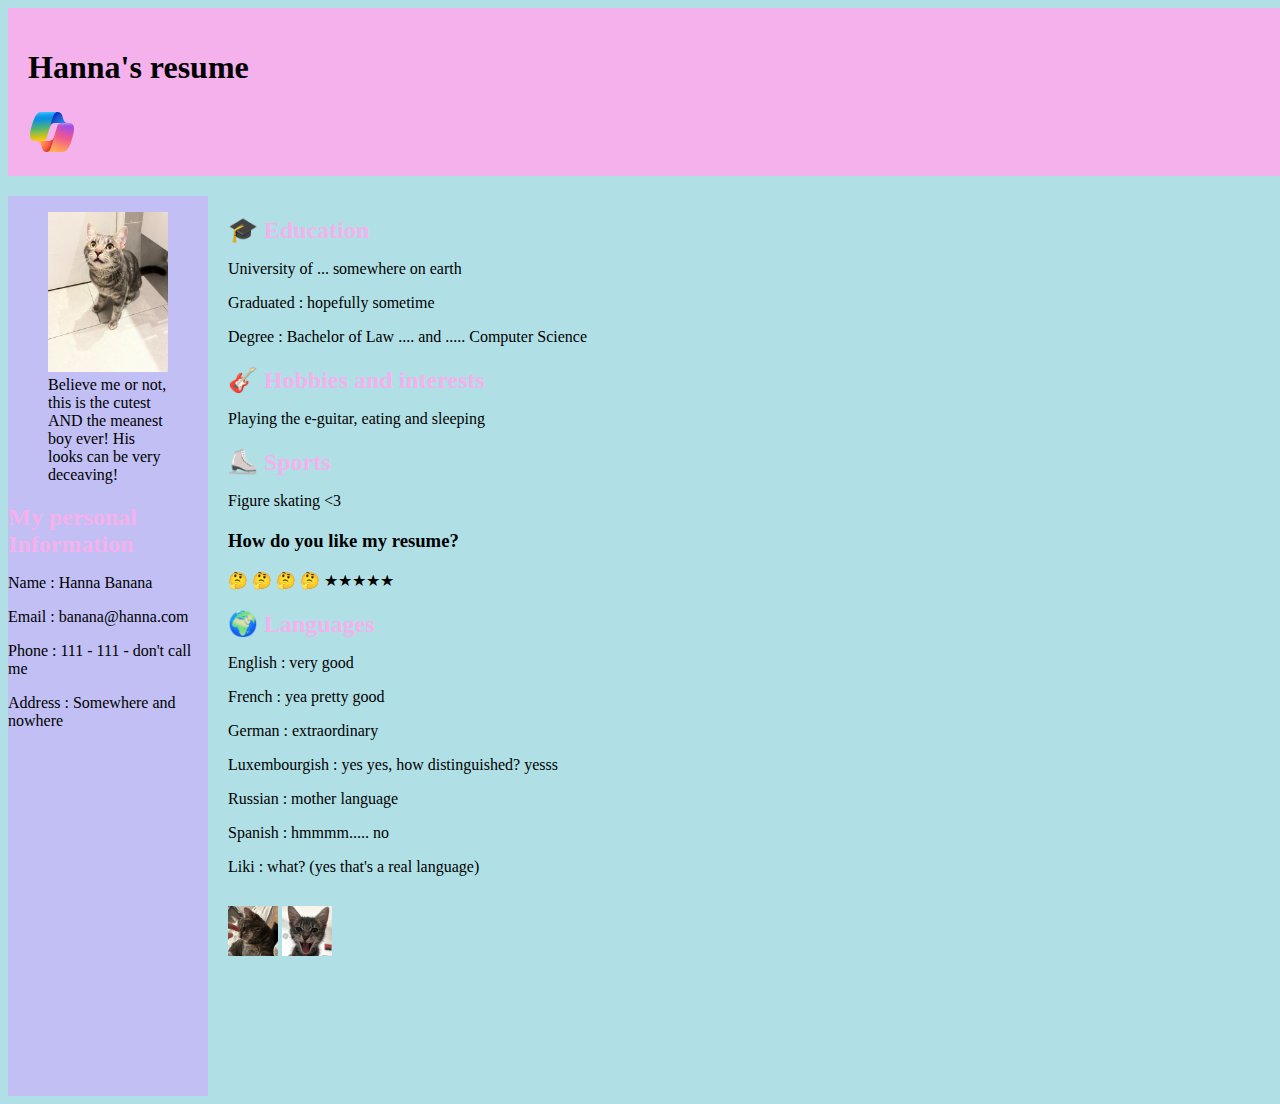
==== index.html @ fabd3864 "Update index.html" ====
<!DOCTYPE html>
<html lang="en">

<head>
  <meta charset="utf-8">
  <meta name="viewport" content="width=device-width">
  <title>Hanna's Resume</title>
  <link rel="stylesheet" href="CSS/style.css">
</head>

<body style="background-color:powderblue;">
  <header>
    <h1>Hanna's resume</h1>
    <img src="./images/Microsoft_365_Copilot_Icon.svg">
  </header>
  <div class="conteneur">
    <div class="photo-wrapper">
      <figure class="photo">
        <img src="./IMG_6447.jpg" alt="Your photo">
        <figcaption>Believe me or not, this is the cutest AND the meanest boy ever!
          His looks can be very deceaving!</figcaption>
      </figure>
      <div class="section">
        <h2>My personal Information</h2>
        <p>Name : Hanna Banana</p>
        <p>Email : banana@hanna.com</p>
        <p>Phone : 111 - 111 - don't call me </p>
        <p>Address : Somewhere and nowhere</p>
      </div>
    </div>
    <div class="cv-sections">
      <div class="section">
        <h2><span role="img" aria-label="Education">🎓</span> Education</h2>
        <!-- Add your education here -->
        <p>University of ... somewhere on earth</p>
        <p>Graduated : hopefully sometime</p>
        <p>Degree : Bachelor of Law .... and ..... Computer Science</p>
      </div>

      <div class="section">
        <h2><span role="img" aria-label="Leisure">🎸</span> Hobbies and interests</h2>
        <p>Playing the e-guitar, eating and sleeping </p>
      </div>

      <div class="section">
        <h2><span role="img" aria-label="Sports">⛸️</span> Sports</h2>
        <p>Figure skating <3 </p>
      </div>

      <div class="section skills">
        <h3><span role="img" aria-label="Programming Languages"></span> How do you like my resume?</h3>
        <p><span class="skill-name">🤔 🤔 🤔 🤔</span> <span class="stars">&starf;&starf;&starf;&starf;&starf;</span></p>
      </div>
      <div class="section">
        <h2><span role="img" aria-label="Languages">🌍</span> Languages</h2>
        <!-- Add your languages here -->
        <p>English : very good</span>
        <p>French : yea pretty good</p>
        <p>German : extraordinary</p>
        <p>Luxembourgish : yes yes, how distinguished? yesss</p>
        <p>Russian : mother language</p>
        <p>Spanish : hmmmm..... no</p>
        <p>Liki : what? (yes that's a real language)</p>
      </div>
      <div class="section pics">
    <img src="cuteee.jpg" class="header-image">
    <img src="mybaby.jpg" class="header-image">
      </div>
    </div>
  </div>
</body>

</html>
---- CSS/style.css ----
@import 'variables.css';

/* rest of your CSS code */
body {
  font-family: Copperplate, Papyrus, fantasy;
}

body {
  display: flex;
  flex-direction: column;
  width: 100%;
  box-sizing: border-box;
}

.conteneur {
  display: flex;
  justify-content: center;
  gap: var(--gap);
  width: 100%;
  min-height: 100vh;
}

.catlogo {
flex: 0 0 200px;
  height : 100vh;
}

.photo-wrapper {
  background-color: rgb(193, 191, 244);
  position: sticky;
  top: 0;
  flex: 0 0 200px;
  height: 100vh;
}

.photo img,
.conteneur .cv-sections {
  width: 100%;
}

.section {
  margin-bottom: 20px;
}

.section h2 {
  color: #f4b1eb;
  margin-bottom: 10px;
}

header {
  display:flex;
  flex-direction:column;
  justify-content: right;
  align-items: start;
  background-color: #f4b1eb;
  padding: 20px;
  text-align: center;
  margin-bottom: 20px;
} 

.header-image {
  width: 50px;
  height: auto;
  margin-top: 10px;

.header-image: first-child {
  position: absolute;
  left: 1px;
  top: 50%;
}

.header-image: last-child {
  position: absolute;
  right: 1px;
  top: 50%;
}

header h1 {
  margin: 0;
  color: powderblue;
}

.skills p {
  display: flex;
  justify-content: space-between;
  align-items: center;
  width: 30%;
}

.stars {
  color: var(--star-color);
  font-size: 1.5em;
  cursor: pointer;
  transition: color 0.3s;
}

.stars {
  background: linear-gradient(to right, var(--star-hover-color) 50%, var(--star-color) 50%);
  background-size: 200% 100%;
  background-position: 100% 0;
  -webkit-background-clip: text;
  background-clip: text;
  -webkit-text-fill-color: transparent;
  transition: background-position 0.8s;
}

.skills p:hover .stars {
  background-position: 0 0;
}



@media (max-width: 450px) {

  .conteneur {
    display: block;
    width: 100%;
    min-height: 100vh;
  }

  .photo-wrapper {
    position: static;
    height: auto;
  }

  .conteneur .cv-sections,
  .section,
  p {
    width: 100%;
  }
}
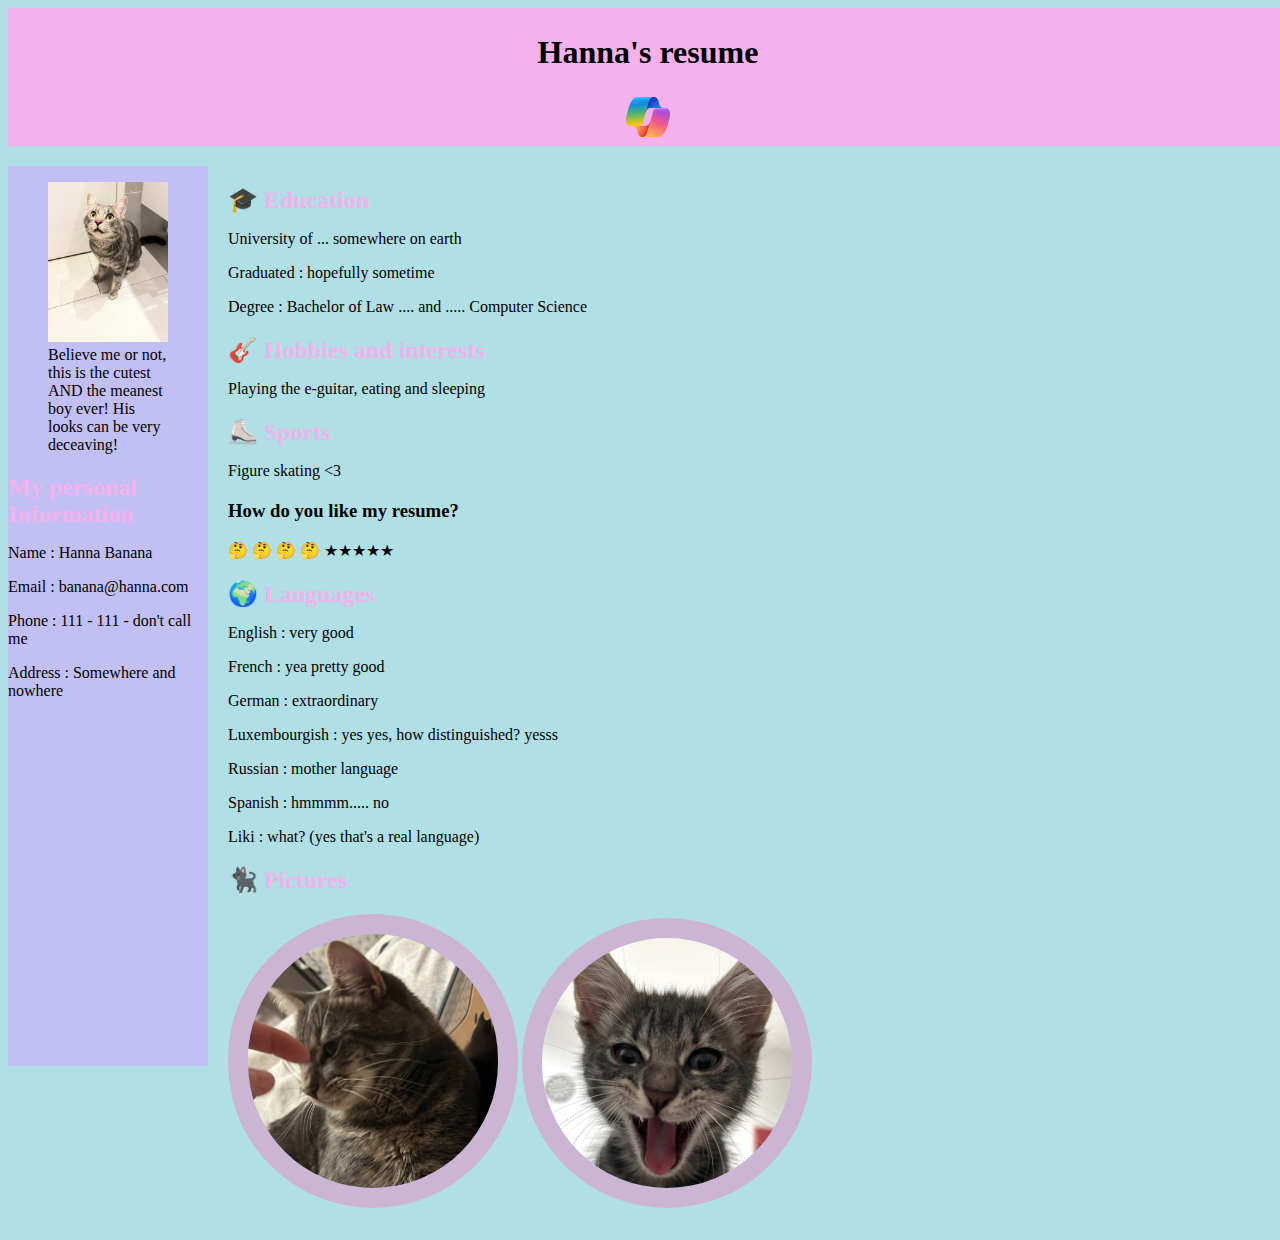
==== commit 833ec015: "Update index.html" ====
--- a/index.html
+++ b/index.html
@@ -63,8 +63,9 @@
         <p>Liki : what? (yes that's a real language)</p>
       </div>
       <div class="section pics">
-    <img src="cuteee.jpg" class="header-image">
-    <img src="mybaby.jpg" class="header-image">
+        <h2><span role="img" aria-label="Some pictures">🐈‍⬛</span> Pictures</h2>
+        <img src="cuteee.jpg" class="header-image">
+        <img src="mybaby.jpg" class="header-image">
       </div>
     </div>
   </div>
--- a/CSS/style.css
+++ b/CSS/style.css
@@ -50,18 +50,20 @@
 header {
   display:flex;
   flex-direction:column;
-  justify-content: right;
-  align-items: start;
+  justify-content: center;
+  align-items: center;
   background-color: #f4b1eb;
-  padding: 20px;
+  padding: 5px;
   text-align: center;
   margin-bottom: 20px;
 } 
 
 .header-image {
-  width: 50px;
+  width: 250px;
   height: auto;
   margin-top: 10px;
+  border: 20px solid rgb(204, 180, 213);
+  border-radius: 20pc;
 
 .header-image: first-child {
   position: absolute;
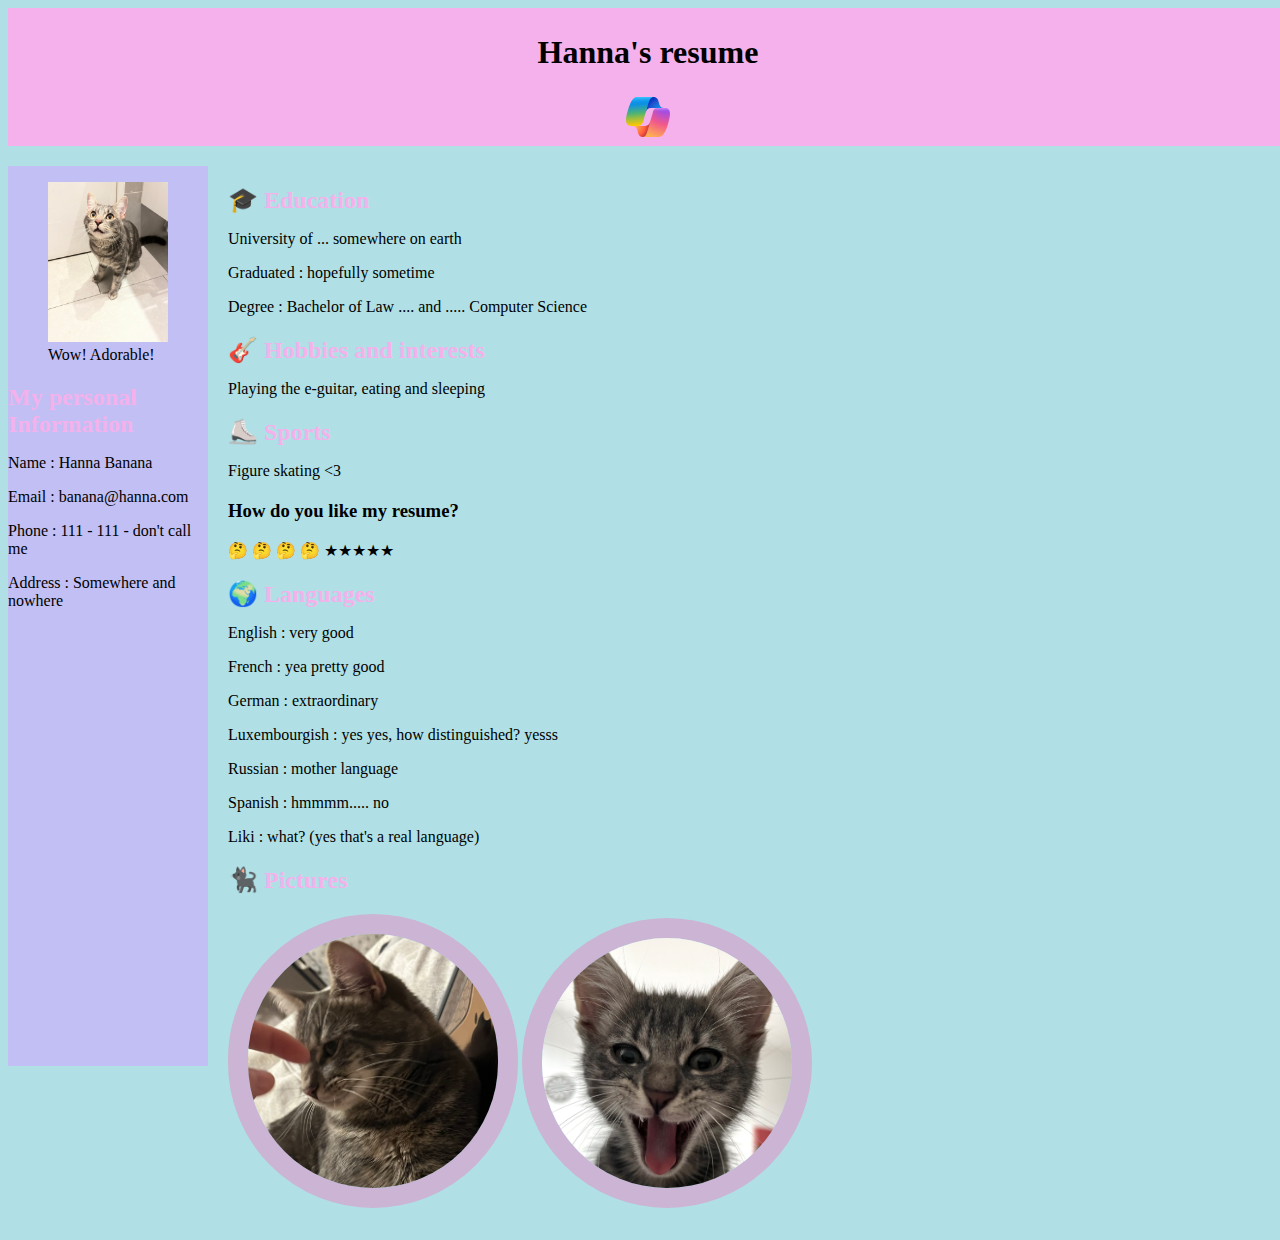
==== commit b254cb7c: "Update index.html" ====
--- a/index.html
+++ b/index.html
@@ -17,8 +17,7 @@
     <div class="photo-wrapper">
       <figure class="photo">
         <img src="./IMG_6447.jpg" alt="Your photo">
-        <figcaption>Believe me or not, this is the cutest AND the meanest boy ever!
-          His looks can be very deceaving!</figcaption>
+        <figcaption>Wow! Adorable!</figcaption>
       </figure>
       <div class="section">
         <h2>My personal Information</h2>
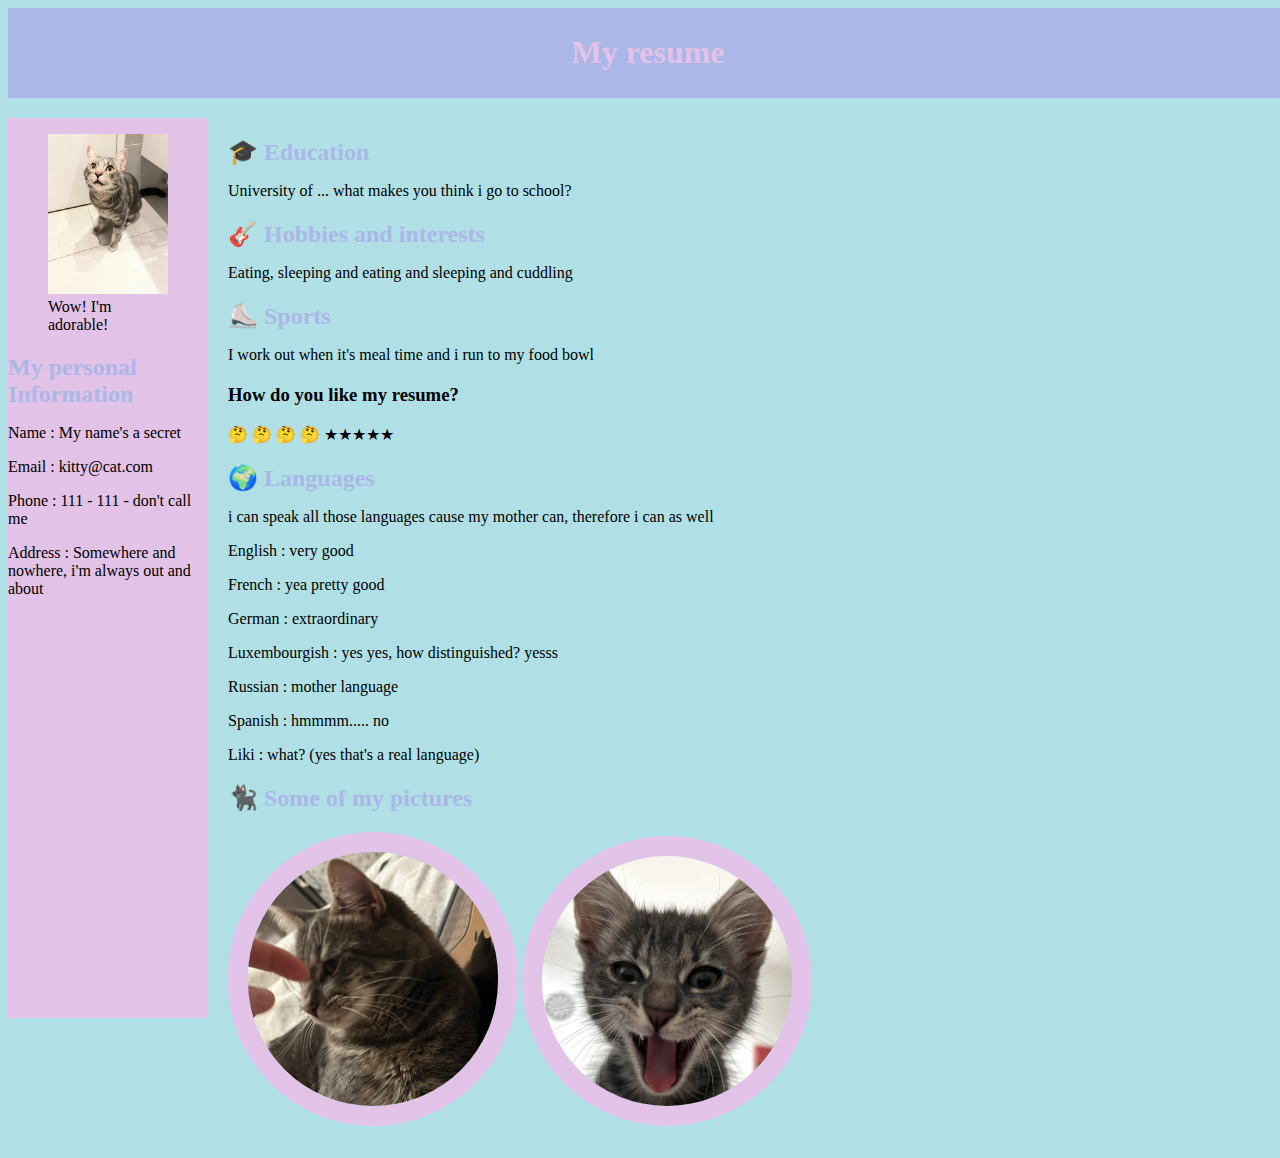
==== commit 9dacba92: "Update index.html" ====
--- a/index.html
+++ b/index.html
@@ -4,55 +4,53 @@
 <head>
   <meta charset="utf-8">
   <meta name="viewport" content="width=device-width">
-  <title>Hanna's Resume</title>
+  <title>My Resume</title>
   <link rel="stylesheet" href="CSS/style.css">
 </head>
 
 <body style="background-color:powderblue;">
   <header>
-    <h1>Hanna's resume</h1>
-    <img src="./images/Microsoft_365_Copilot_Icon.svg">
+    <h1>My resume</h1>
   </header>
   <div class="conteneur">
     <div class="photo-wrapper">
       <figure class="photo">
-        <img src="./IMG_6447.jpg" alt="Your photo">
-        <figcaption>Wow! Adorable!</figcaption>
+        <img src="./IMG_6447.jpg" alt="My photo">
+        <figcaption>Wow! I'm adorable!</figcaption>
       </figure>
       <div class="section">
         <h2>My personal Information</h2>
-        <p>Name : Hanna Banana</p>
-        <p>Email : banana@hanna.com</p>
+        <p>Name : My name's a secret</p>
+        <p>Email : kitty@cat.com</p>
         <p>Phone : 111 - 111 - don't call me </p>
-        <p>Address : Somewhere and nowhere</p>
+        <p>Address : Somewhere and nowhere, i'm always out and about</p>
       </div>
     </div>
     <div class="cv-sections">
       <div class="section">
         <h2><span role="img" aria-label="Education">🎓</span> Education</h2>
         <!-- Add your education here -->
-        <p>University of ... somewhere on earth</p>
-        <p>Graduated : hopefully sometime</p>
-        <p>Degree : Bachelor of Law .... and ..... Computer Science</p>
+        <p>University of ... what makes you think i go to school?</p>
       </div>
 
       <div class="section">
         <h2><span role="img" aria-label="Leisure">🎸</span> Hobbies and interests</h2>
-        <p>Playing the e-guitar, eating and sleeping </p>
+        <p>Eating, sleeping and eating and sleeping and cuddling</p>
       </div>
 
       <div class="section">
         <h2><span role="img" aria-label="Sports">⛸️</span> Sports</h2>
-        <p>Figure skating <3 </p>
+        <p>I work out when it's meal time and i run to my food bowl </p>
       </div>
 
       <div class="section skills">
-        <h3><span role="img" aria-label="Programming Languages"></span> How do you like my resume?</h3>
+        <h3><span role="img" aria-label="Question"></span> How do you like my resume?</h3>
         <p><span class="skill-name">🤔 🤔 🤔 🤔</span> <span class="stars">&starf;&starf;&starf;&starf;&starf;</span></p>
       </div>
       <div class="section">
         <h2><span role="img" aria-label="Languages">🌍</span> Languages</h2>
         <!-- Add your languages here -->
+        <p> i can speak all those languages cause my mother can, therefore i can as well</p>
         <p>English : very good</span>
         <p>French : yea pretty good</p>
         <p>German : extraordinary</p>
@@ -62,7 +60,7 @@
         <p>Liki : what? (yes that's a real language)</p>
       </div>
       <div class="section pics">
-        <h2><span role="img" aria-label="Some pictures">🐈‍⬛</span> Pictures</h2>
+        <h2><span role="img" aria-label="Some pictures">🐈‍⬛</span> Some of my pictures</h2>
         <img src="cuteee.jpg" class="header-image">
         <img src="mybaby.jpg" class="header-image">
       </div>
--- a/CSS/style.css
+++ b/CSS/style.css
@@ -26,7 +26,7 @@
 }
 
 .photo-wrapper {
-  background-color: rgb(193, 191, 244);
+  background-color: rgb(226, 194, 230);
   position: sticky;
   top: 0;
   flex: 0 0 200px;
@@ -43,7 +43,7 @@
 }
 
 .section h2 {
-  color: #f4b1eb;
+  color: #abb7e8;
   margin-bottom: 10px;
 }
 
@@ -52,7 +52,8 @@
   flex-direction:column;
   justify-content: center;
   align-items: center;
-  background-color: #f4b1eb;
+  background-color: #abb7e8;
+  color: rgb(226, 194, 230);
   padding: 5px;
   text-align: center;
   margin-bottom: 20px;
@@ -62,7 +63,7 @@
   width: 250px;
   height: auto;
   margin-top: 10px;
-  border: 20px solid rgb(204, 180, 213);
+  border: 20px solid rgb(226, 194, 230);
   border-radius: 20pc;
 
 .header-image: first-child {
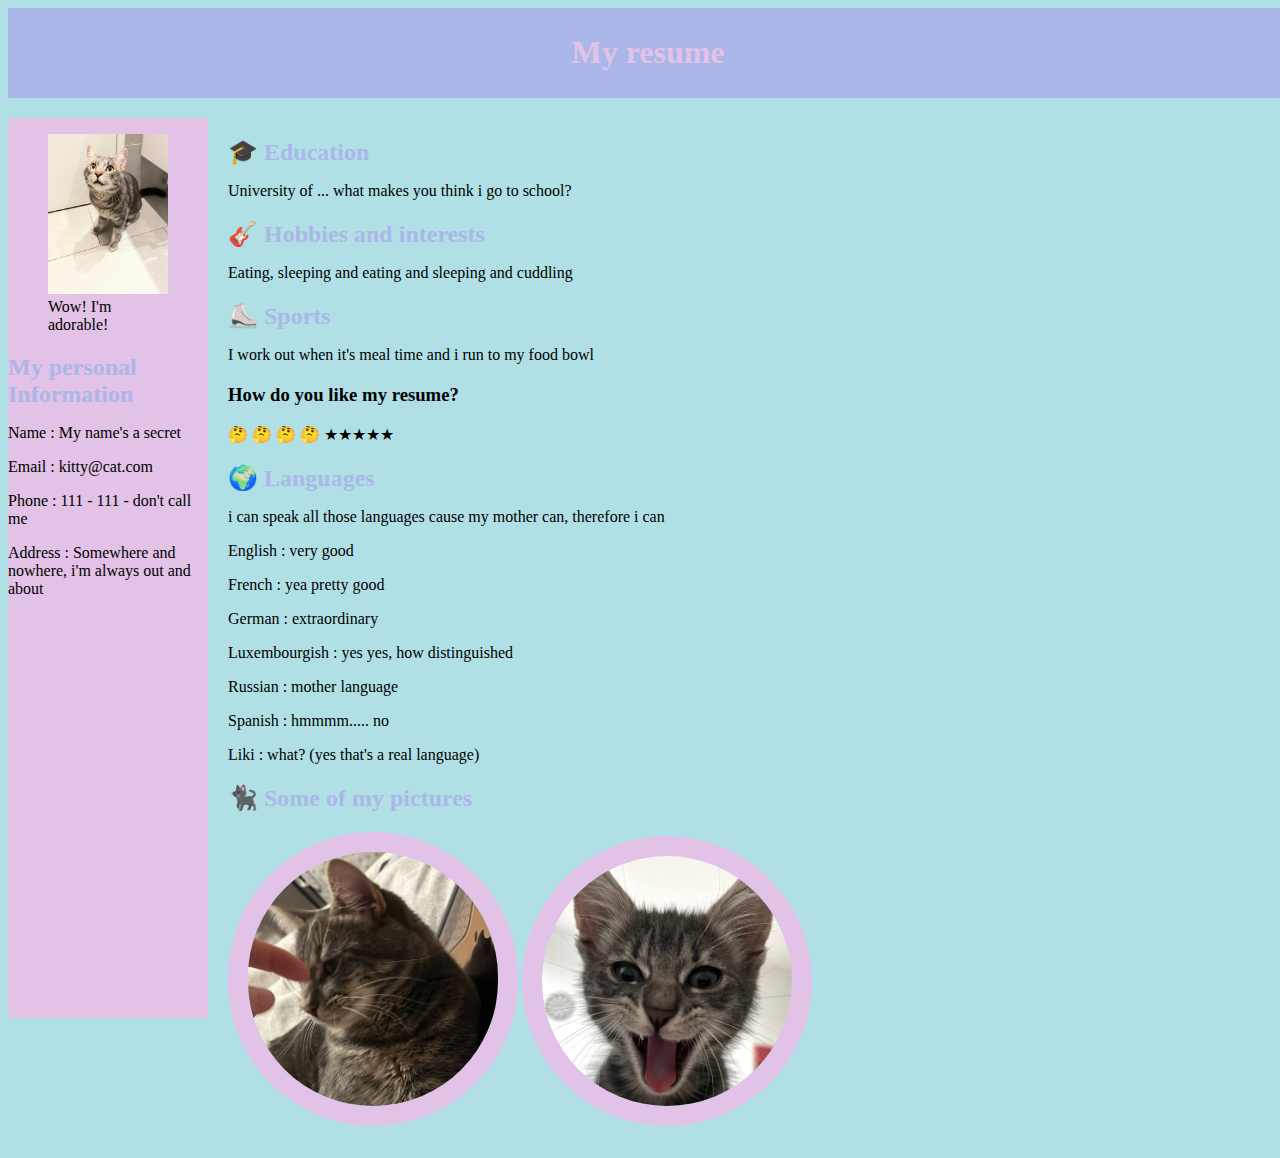
==== commit 608c6fcd: "Update index.html" ====
--- a/index.html
+++ b/index.html
@@ -50,11 +50,11 @@
       <div class="section">
         <h2><span role="img" aria-label="Languages">🌍</span> Languages</h2>
         <!-- Add your languages here -->
-        <p> i can speak all those languages cause my mother can, therefore i can as well</p>
+        <p> i can speak all those languages cause my mother can, therefore i can</p>
         <p>English : very good</span>
         <p>French : yea pretty good</p>
         <p>German : extraordinary</p>
-        <p>Luxembourgish : yes yes, how distinguished? yesss</p>
+        <p>Luxembourgish : yes yes, how distinguished</p>
         <p>Russian : mother language</p>
         <p>Spanish : hmmmm..... no</p>
         <p>Liki : what? (yes that's a real language)</p>
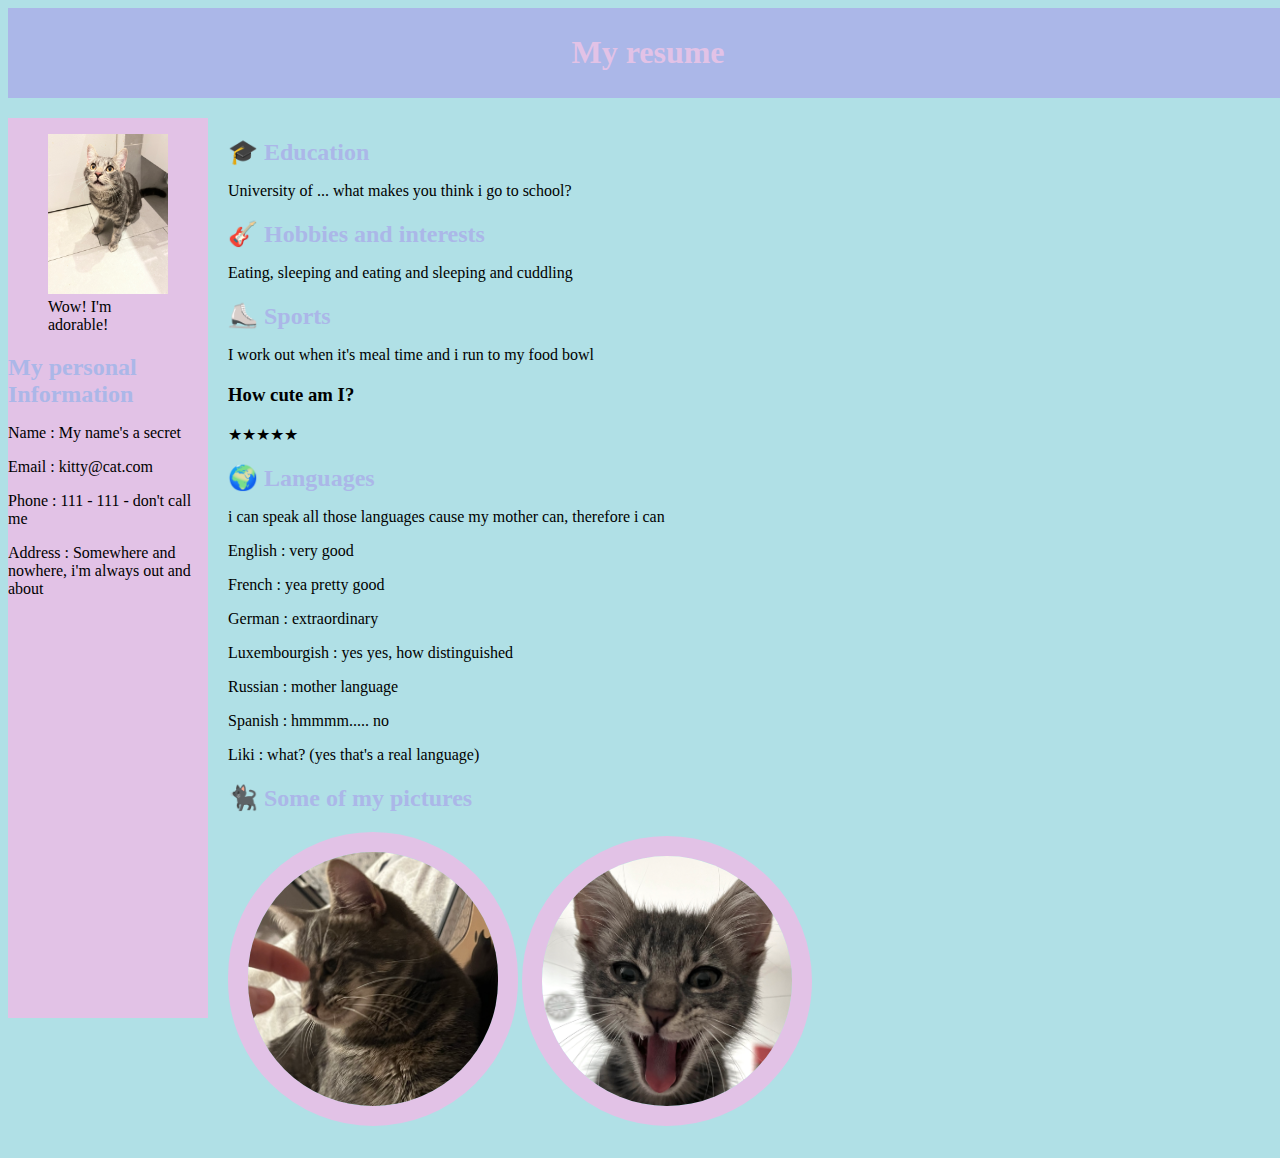
==== commit cf0e9b40: "Update index.html" ====
--- a/index.html
+++ b/index.html
@@ -44,8 +44,8 @@
       </div>
 
       <div class="section skills">
-        <h3><span role="img" aria-label="Question"></span> How do you like my resume?</h3>
-        <p><span class="skill-name">🤔 🤔 🤔 🤔</span> <span class="stars">&starf;&starf;&starf;&starf;&starf;</span></p>
+        <h3><span role="img" aria-label="Question"></span> How cute am I?</h3>
+        <p><span class="skill-name"></span> <span class="stars">&starf;&starf;&starf;&starf;&starf;</span></p>
       </div>
       <div class="section">
         <h2><span role="img" aria-label="Languages">🌍</span> Languages</h2>
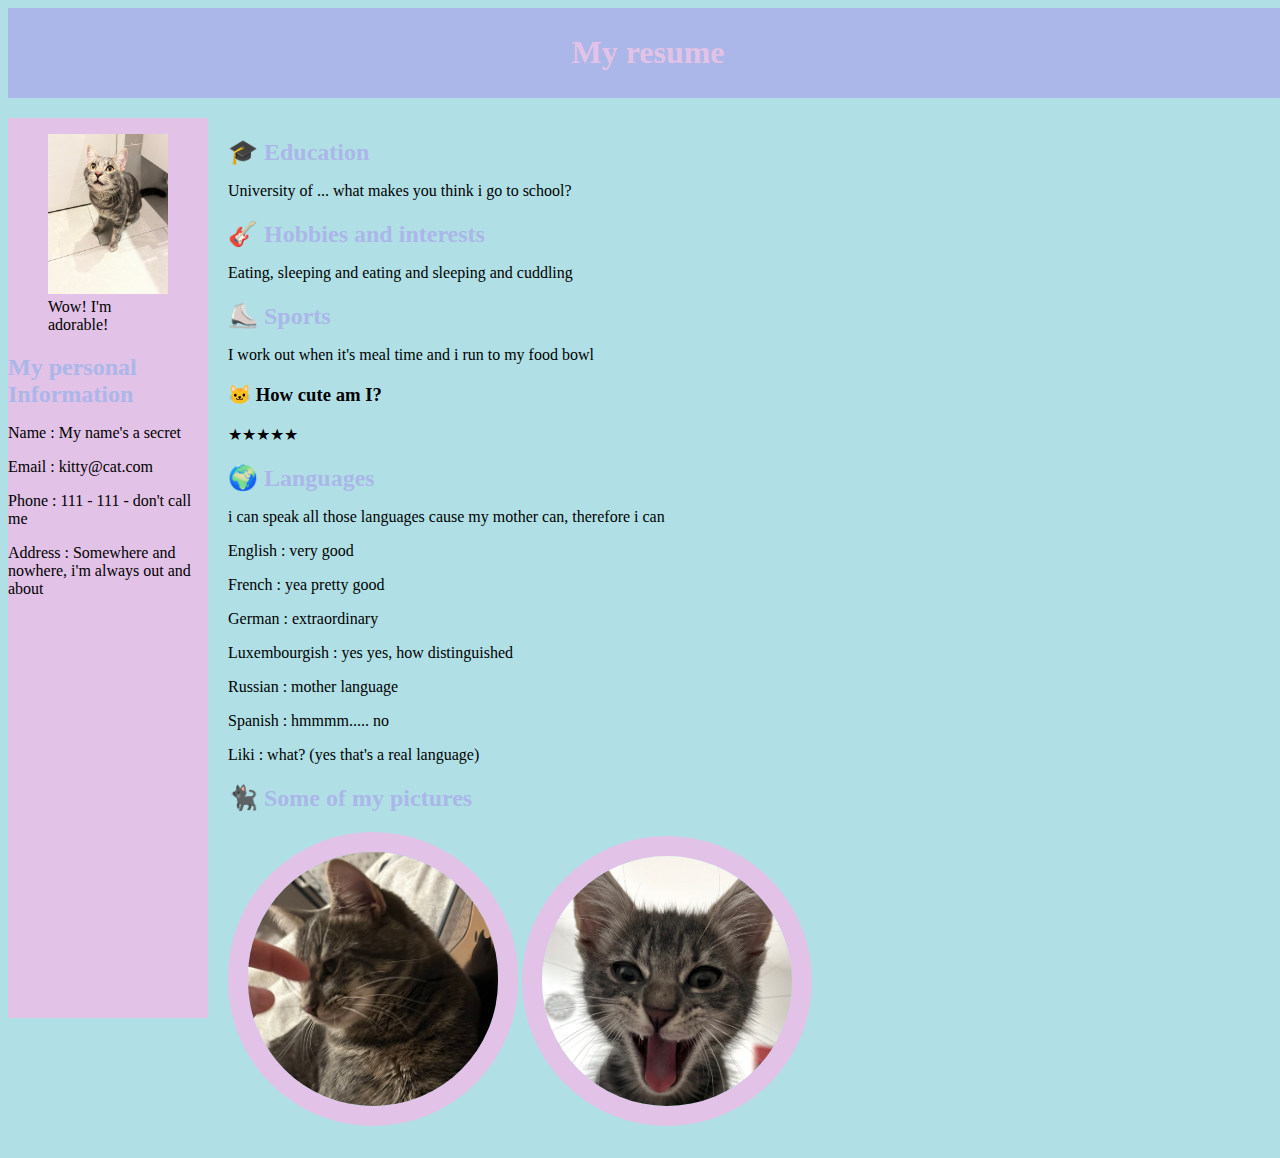
==== commit 2b441d69: "Update index.html" ====
--- a/index.html
+++ b/index.html
@@ -44,7 +44,7 @@
       </div>
 
       <div class="section skills">
-        <h3><span role="img" aria-label="Question"></span> How cute am I?</h3>
+        <h3><span role="img" aria-label="Question">🐱</span> How cute am I?</h3>
         <p><span class="skill-name"></span> <span class="stars">&starf;&starf;&starf;&starf;&starf;</span></p>
       </div>
       <div class="section">
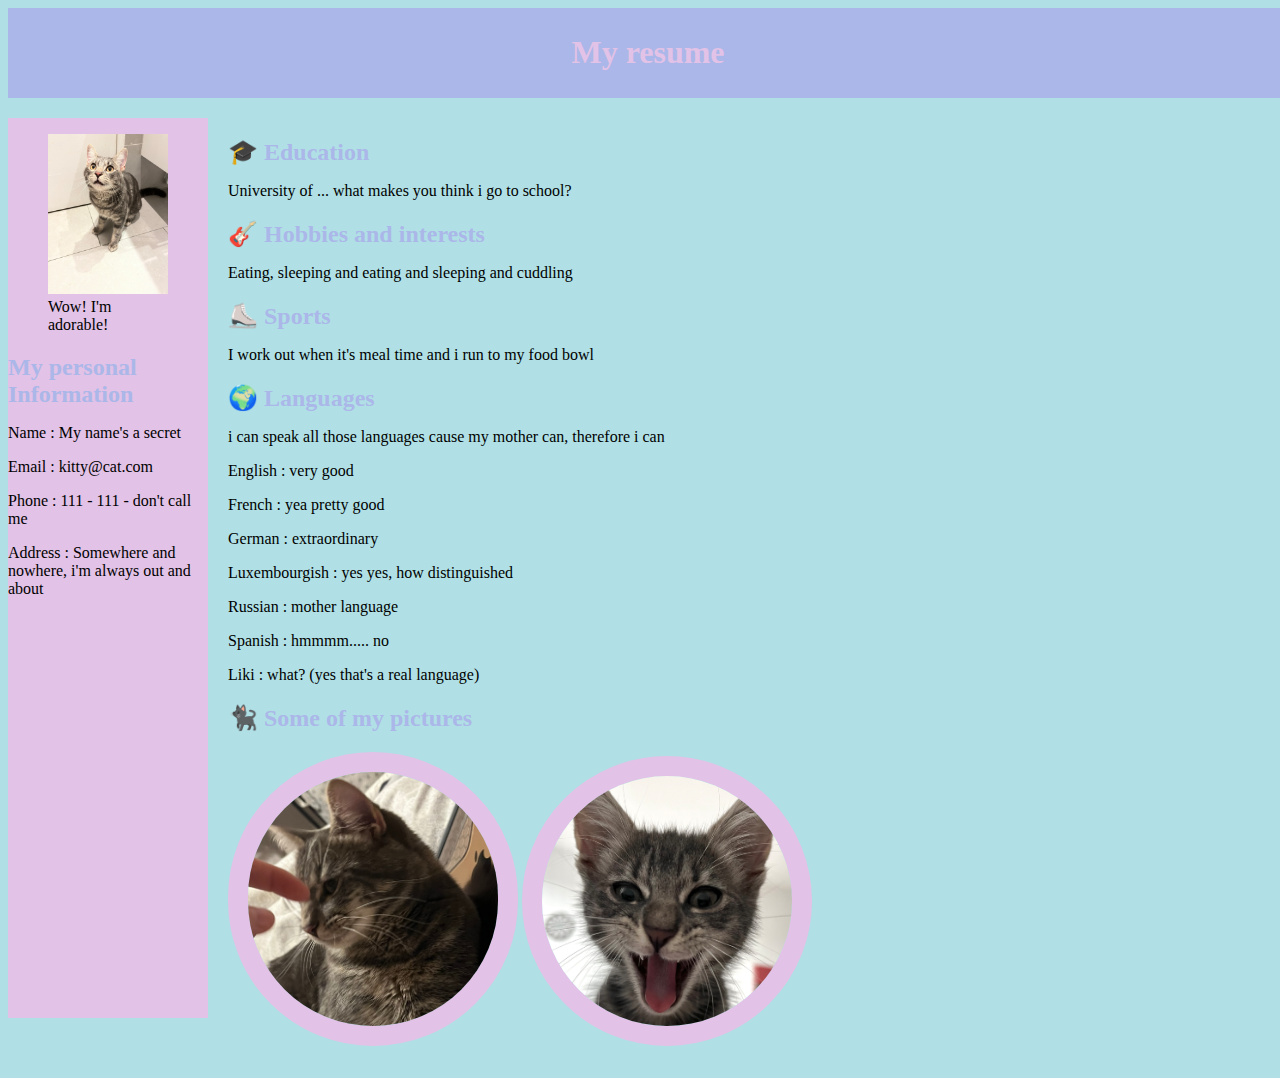
==== commit 9e62352c: "Update index.html" ====
--- a/index.html
+++ b/index.html
@@ -42,11 +42,6 @@
         <h2><span role="img" aria-label="Sports">⛸️</span> Sports</h2>
         <p>I work out when it's meal time and i run to my food bowl </p>
       </div>
-
-      <div class="section skills">
-        <h3><span role="img" aria-label="Question">🐱</span> How cute am I?</h3>
-        <p><span class="skill-name"></span> <span class="stars">&starf;&starf;&starf;&starf;&starf;</span></p>
-      </div>
       <div class="section">
         <h2><span role="img" aria-label="Languages">🌍</span> Languages</h2>
         <!-- Add your languages here -->
